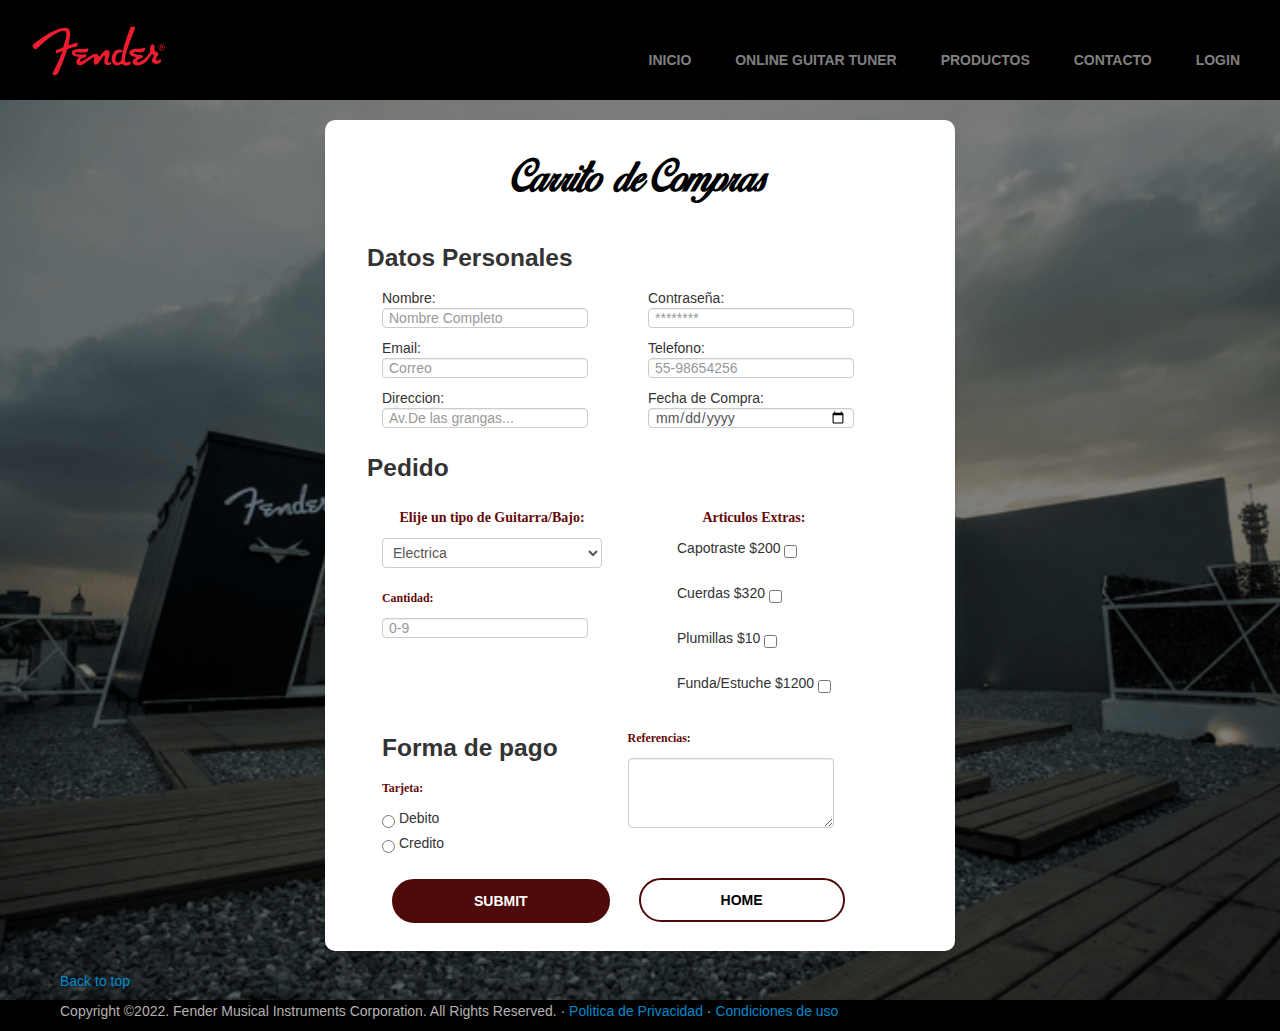
==== paginas/compra.html @ 3c17674d "Fender" ====
<!DOCTYPE html>
<html lang="en">
<head>
    <head>
        <meta charset="utf-8">
        <meta name="viewport" content="width=device-width, initial-scale=1">
        <meta name="description" content="">
        <meta name="author" content="Mark Otto, Jacob Thornton, and Bootstrap contributors">
        <meta name="generator" content="Hugo 0.104.2">
        
    
        <link rel="canonical" href="https://getbootstrap.com/docs/5.2/examples/carousel/">
    
        
    
        
    
    <link href="../css/bootstrap.min.css" rel="stylesheet">
    
    <link rel="stylesheet" href="../css/bootstrap.css" media="all">
    <link rel="stylesheet" href="../css/bootstrap-responsive.css" media="all">
    <link rel="stylesheet" href="../css/estilo2.css">

    <link rel="icon" href="../img/logo.ico">
    <meta name="viewport" content="width=device-width, initial-scale=1">
    <!-- CSS only -->
    <link href="https://cdn.jsdelivr.net/npm/bootstrap@5.2.2/dist/css/bootstrap.min.css" rel="stylesheet" integrity="sha384-Zenh87qX5JnK2Jl0vWa8Ck2rdkQ2Bzep5IDxbcnCeuOxjzrPF/et3URy9Bv1WTRi" crossorigin="anonymous">
    <script type="text/javascript" src="http://ajax.googleapis.com/ajax/libs/jquery/1.7.1/jquery.min.js"></script>
    <script src="../js/bootstrap.js"></script>
    <script type="text/javascript">
        $(document).ready(function()
        {
            $('.dropdown-toggle').dropdown();
        }
        );
    </script>
     <div class="interior">
        <a href="https://www.fender.com/es/start    " class="logo" target="blank"><img src="../img/fender-guitars-logo.svg" alt="Logo"></a>
        <nav class="navegacion">
          <ul>
            <li><a href="../index.html" >Inicio</a></li>
            <li><a href="https://www.fender.com/online-guitar-tuner" target="_blank">Online Guitar Tuner</a></li>
            <li class="submenu">
              <a href="https://www.fender.com/es/electric-guitars/" target="blank">Productos</a>
              <ul class="hijos">
                <li><a href="https://www.fender.com/es/electric-guitars/" target="blank">Guitarras Electricas</a></li>
                <li><a href="https://www.fender.com/es/electric-guitars/stratocaster/" target="blank">Stratocaster</a></li>
                <li><a href="https://www.fender.com/es/electric-guitars/telecaster/" target="blank">Telecaster</a></li>
                <li><a href="https://www.fender.com/es/guitar-amplifiers/" target="blank">Guitar Amplifiers</a></li>
                <li><a href="https://www.fender.com/es/electric-basses/" target="blank">Bajos</a></li>
                <li><a href="https://www.fender.com/es/acoustic-guitars/" target="blank">Guitarras Acústicas</a></li>
                <li><a href="https://www.fendercustomshop.com" target="blank">Fender Custom Shop</a></li>
              </ul>
            </li>
            <li><a href="contacto.html">Contacto</a></li>
            <li><a href="login.html">Login</a></li>
          </ul>
        </nav>
        <h1>Stop Staring, Start Playing¡</h1>
      </div>
      <title>Compra</title>
</head>
<body>  
  
   <div class="cont">
    <br>  
      <Form class="form" action="../php/compra.php" method="post">
        <h1 id="Title">Carrito de Compras</h1>
        <br>
        <h3>Datos Personales</h3>
        <div class="texto">
          <div class="datos">
            Nombre: <br><input type="text" name="nom" id="" placeholder="Nombre Completo"> <br>
            Email: <br> <input type="email" name="correo" id="" placeholder="Correo"><br>
            Direccion: <br><input type="text" name="direccion" id="" placeholder="Av.De las grangas...">
          </div>
          <div class="info">
            Contraseña:<br>
            <input type="password" name="contraseña" id="" placeholder="********"><br>
            Telefono: <br>
            <input type="Tel" name="telefono" id="" placeholder="55-98654256"><br>
            Fecha de Compra: <br> 
            <input type="date" name="fecha" id="" >
            
          </div>
        </div>
        <h3>Pedido</h3>
        <div class="tipo">

          <div class="guit">
        <h5>Elije un tipo de Guitarra/Bajo:</h5><select name="Tipo" id="tipo">
          <optgroup label="Guitarras" >
             <option value="Electrica">Electrica</option>
             <option value="Acustica">Acustica</option>
             <option value="ElectroAcustica">ElectroAcustica</option>
          </optgroup>
          <optgroup label="Bajos">
             <option value="5 cuerdas">5 Cuerdas</option>
             <option value="4 Cuerdas">4 Cuerdas</option>
             <option value="6 Cuerdas">6 Cuerdas</option>
          </optgroup>
          </select><br>
          <h6 >Cantidad:</h6>
          <input type="number" name="Cantidad" id="" placeholder="0-9">
        </div>

          <div class="extra"><h5>Articulos Extras:</h5> 
            <label>Capotraste $200 <input type="checkbox" name="Capotraste" value="Capotraste" ></label><br>
            <label>Cuerdas $320 <input type="checkbox" name="Cuerdas" id="" value="Cuerdas"></label><br>
            <label>Plumillas $10 <input type="checkbox" name="Plumillas" value="Plumillas" ></label><br>
            <label>Funda/Estuche $1200 <input type="checkbox" name="Funda" value="Funda"></labelname=>
          </div>
        </div>
        <br>
        <div class="formpag">
        <div class="pago">
          <h3>Forma de pago</h3>
          <h6>Tarjeta:</h6>
          <label>
            <input type="radio" name="pago" id="radio1" value="Debito">
            Debito
          </label>
          <label>
            <input type="radio" name="pago" id="radio2" value="Credito">
            Credito
          </label>
        </div>
        <div class="referencias">
          <h6>Referencias:</h6><textarea name="referencias" id="" cols="120" rows="3"></textarea>
        </div>
        <br>
        <br>
      </div>
      <br>
      <div class="btn-item">
        <input type="submit" class="btn-ghost round"  type="submit"/>
        <a href="../index.html" class="btn-ghost secundary round">Home</a>
       </div>
      </form>
      <br>
        <footer class="container">
          <p class="float-end"><a href="#">Back to top</a></p>
          <p> Copyright &copy;2022. Fender Musical Instruments Corporation. All Rights Reserved. &middot; <a href="https://www.fender.com/es/privacy-policy" target="_blank">Politica de Privacidad</a> &middot; <a href="https://www.fender.com/es/term-of-use" target="_blank">Condiciones de uso</a></p>
        </footer>
      </main>
    </div>  
   
</body>
</html>
---- css/estilo2.css ----
/* Web general*/ 
@font-face {
    font-family: 'Compra';
    src: url(../font/Birds\ of\ Paradise\ ©\ PERSONAL\ USE\ ONLY.ttf);
}
@font-face {
    font-family: 'logo';
    src: url(../font/Hello\ Valentina.ttf);
}
*{
	margin: 0;
	padding: 0;
	box-sizing: border-box;
	text-decoration: none;
	font-family: "Open Sans", sans-serif;
}
body{
	background: rgb(0, 0, 0);
    font-family: 'Robot', sans-serif;
}
P{
    margin-left: 5px;
    margin-right: 5px;
}
h1{
    text-align: center;
    color: rgb(0, 0, 0);
    font-family:'logo';
}
.cont .form #Title{
    text-align: center;
    color: rgb(0, 0, 0);
    font-family:'Compra';
}
h2{
    text-align: center;
    color: rgb(49, 49, 49);
    font-family: Cambria, Cochin, Georgia, Times, 'Times New Roman', serif;
}
h5{
    text-align: center;
    color: rgb(100, 9, 9);
    font-family: Cambria, Cochin, Georgia, Times, 'Times New Roman', serif;
}
h6 {
    text-align: left;
    color: rgb(100, 9, 9);
    font-family: Cambria, Cochin, Georgia, Times, 'Times New Roman', serif;
}

/*Menu de Navegacion */ 
header{
	width: 100%;
	height: 90px;
	background-color: #0b132b;
}
.interior{
	max-width: 130%;
	padding: 20px 10px;
	margin: auto;
}
.logo{
	float: left;
	padding: 5px 20px 0;
}
.logo img{
	height: 50px;
}
.logo img:hover{
	transform: scale(1.1);
}
.navegacion{
	float: right;
	display: flex;
	align-items: center;
	min-height: 90px;
	z-index: 1000;
}
.navegacion ul{
	list-style: none;
	padding: 0 10px;
}
.navegacion ul li{
	display: inline-block;
	position: relative;
	transition: .3s linear;
	z-index: 1000;
}
.navegacion ul li:hover{
	transform: scale(1.1);
}
.navegacion ul li a{
	color: gray;
	text-align: center;
	text-transform: uppercase;
	font-size: 14px;
	font-weight: bold;
	padding: 12px 20px;
	transition: .3s linear;
}
.navegacion ul li a:hover{
	color: #00c9bd;
	transform: scale(1.1);
}
.navegacion ul li:hover .hijos{
	display: block;
}
.navegacion .submenu .hijos{
	display: none;
	background: #fff;
	position: absolute;
	width: 130%;
}
.navegacion .submenu .hijos li{
	display: block;
	overflow: hidden;
	border-bottom: none;
}
.navegacion .submenu .hijos li a{
	display: block;
}
/*Redes Sociales */ 
.dropdown{
    display: inline-block;
    position: relative;
}
.dropdown-content{
    display: none;
    position: absolute;
    width: 100%;
    overflow: auto;
    box-shadow: 0px 10px 10px 0px rgba(0,0,0,0.4);
}
.dropdown:hover .dropdown-content{
    display: block;
}
.dropdown-content a{
    display: block;
    color: #000000;
    padding: 5px;
    text-decoration: none;
}
.dropdown-content a:hover{
    color: #ffffff;
    background-color: #00a4bd;
}
:root{
    --facebook:#3b5999;
    --twitter:#55acee;
    --youtube:#bd081c;
    --radio:rgb(187, 89, 23);
}
.redes-container{
    display: flex;
    height: 10vh;
    align-items: center;
    justify-content: center;
}
.redes-container ul li{
    display: inline-block ;
    margin: 0 5px;
    width: 50px;
    height: 50px;
    text-align: center;
}
.redes-container ul li a{
    display: block;
    padding: 0 10px;
    background: #333;
    color: #fff;
    line-height: 50px;
    font-size: 18px;
    box-shadow: 0 3px 5px 0 rgba(0,0,0,0.2);
    transition: .2s;
}
.redes-container ul:hover a{
    filter: blur(1px);
}
.redes-container ul li a:hover{
    transform: translateY(-3px) scale(1.05);
    box-shadow: 0 5px 5px 0 rgba(0,0,0,0.2);
    filter: none;
}
.redes-container ul li .facebook:hover{
    background: var(--facebook);
}
.redes-container ul li .Twitter:hover{
    background: var(--twitter);
}
.redes-container ul li .Youtube:hover{
    background: var(--youtube);
}
.redes-container ul li .radio:hover{
    background: var(--radio);
}
p .img{
    text-align: center;
}
.carousel-caption.text-end h1{
    color: #fff;
  }
  .carousel-caption h1{
    color: #fff;
  }
  .carousel-caption.text-start h1{
    color: #fff;
  }
  .carousel-caption p{
    color: rgb(161, 161, 161);
    text-align: center;
  }
 
/*login*/
.cont{
    height: 100%;
    width: 100%;
    background-image: linear-gradient(rgba(0,0,0,0.5),rgba(0,0,0,0.5) ), url(../img/compra.png);
    background-position: center;
    background-size: cover;
    position: absolute;
}
.form{
    width: 85%;
    max-width: 630px;
    margin:auto;
    background: rgb(255, 255, 255);
    padding: 2em 3em;
    border-radius: 10px;
    box-shadow: 0 5px 10px -5px rgb(0 0 0 / 30%);
}
.formulario{
    width: 85%;
    max-width: 630px;
    margin:auto;
    background: rgb(255, 255, 255);
    padding: 2em 3em;
    border-radius: 10px;
    box-shadow: 0 5px 10px -5px rgb(0 0 0 / 30%);
}
/*Estructura*/
div.tipo{
    display: flex;

    
}
div.guit{
    margin-left: 15px;
}
div.datos{
    margin-left: 15px;
}
div.extra{
    margin-left: 75px;
}
footer.container{
    color: rgb(179, 178, 178);
}
div.texto{
    display: flex;
}
div.info{
    margin-left: 60px;
}
.pago{
    margin-left: 15px;
}
.formpag{
    display: flex;
}
.referencias{
    margin-left: 70px;
}

/*Botones de Home y Compra*/
.btn-ghost{
    position: relative;
    display: inline-block;
    border: 2px solid rgb(78, 9, 9);
    padding: 10px 80px;
    color: white;
    font-weight: 700;
    text-transform: uppercase;
    text-decoration: none;
    background: rgb(78, 9, 9);
    transition: color 0.5s, background 0.5s;
    margin-left: 25px;
}
.btn-ghost.round{
    border-radius: 30px;
}
.btn-ghost.secundary{
    background-color: transparent;
    color: black;
}
.btn-ghost:hover{
    color: rgb(0, 0, 0);
    background: white;
}
.btn-ghost.secundary:hover{
    color: white;
    background: rgb(78,9,9);
}
/*Tabla*/
table{
    width: 100%;
    text-align: left;
}
td{
    border: solid 1px;
}
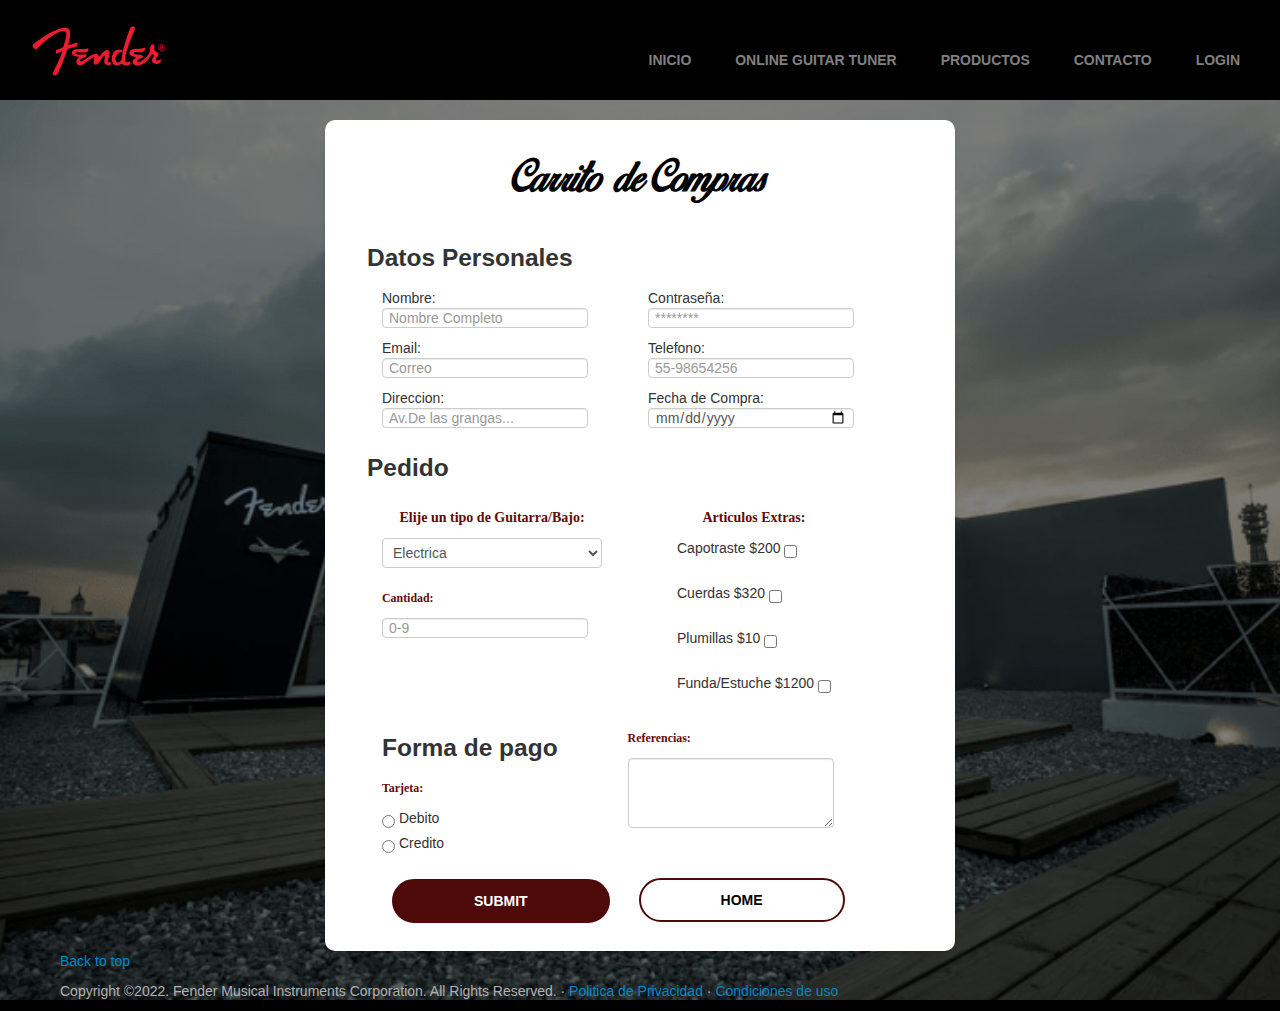
==== commit 91f27e70: "main" ====
--- a/paginas/compra.html
+++ b/paginas/compra.html
@@ -137,13 +137,11 @@
         <a href="../index.html" class="btn-ghost secundary round">Home</a>
        </div>
       </form>
-      <br>
         <footer class="container">
           <p class="float-end"><a href="#">Back to top</a></p>
           <p> Copyright &copy;2022. Fender Musical Instruments Corporation. All Rights Reserved. &middot; <a href="https://www.fender.com/es/privacy-policy" target="_blank">Politica de Privacidad</a> &middot; <a href="https://www.fender.com/es/term-of-use" target="_blank">Condiciones de uso</a></p>
         </footer>
       </main>
     </div>  
-   
 </body>
 </html>